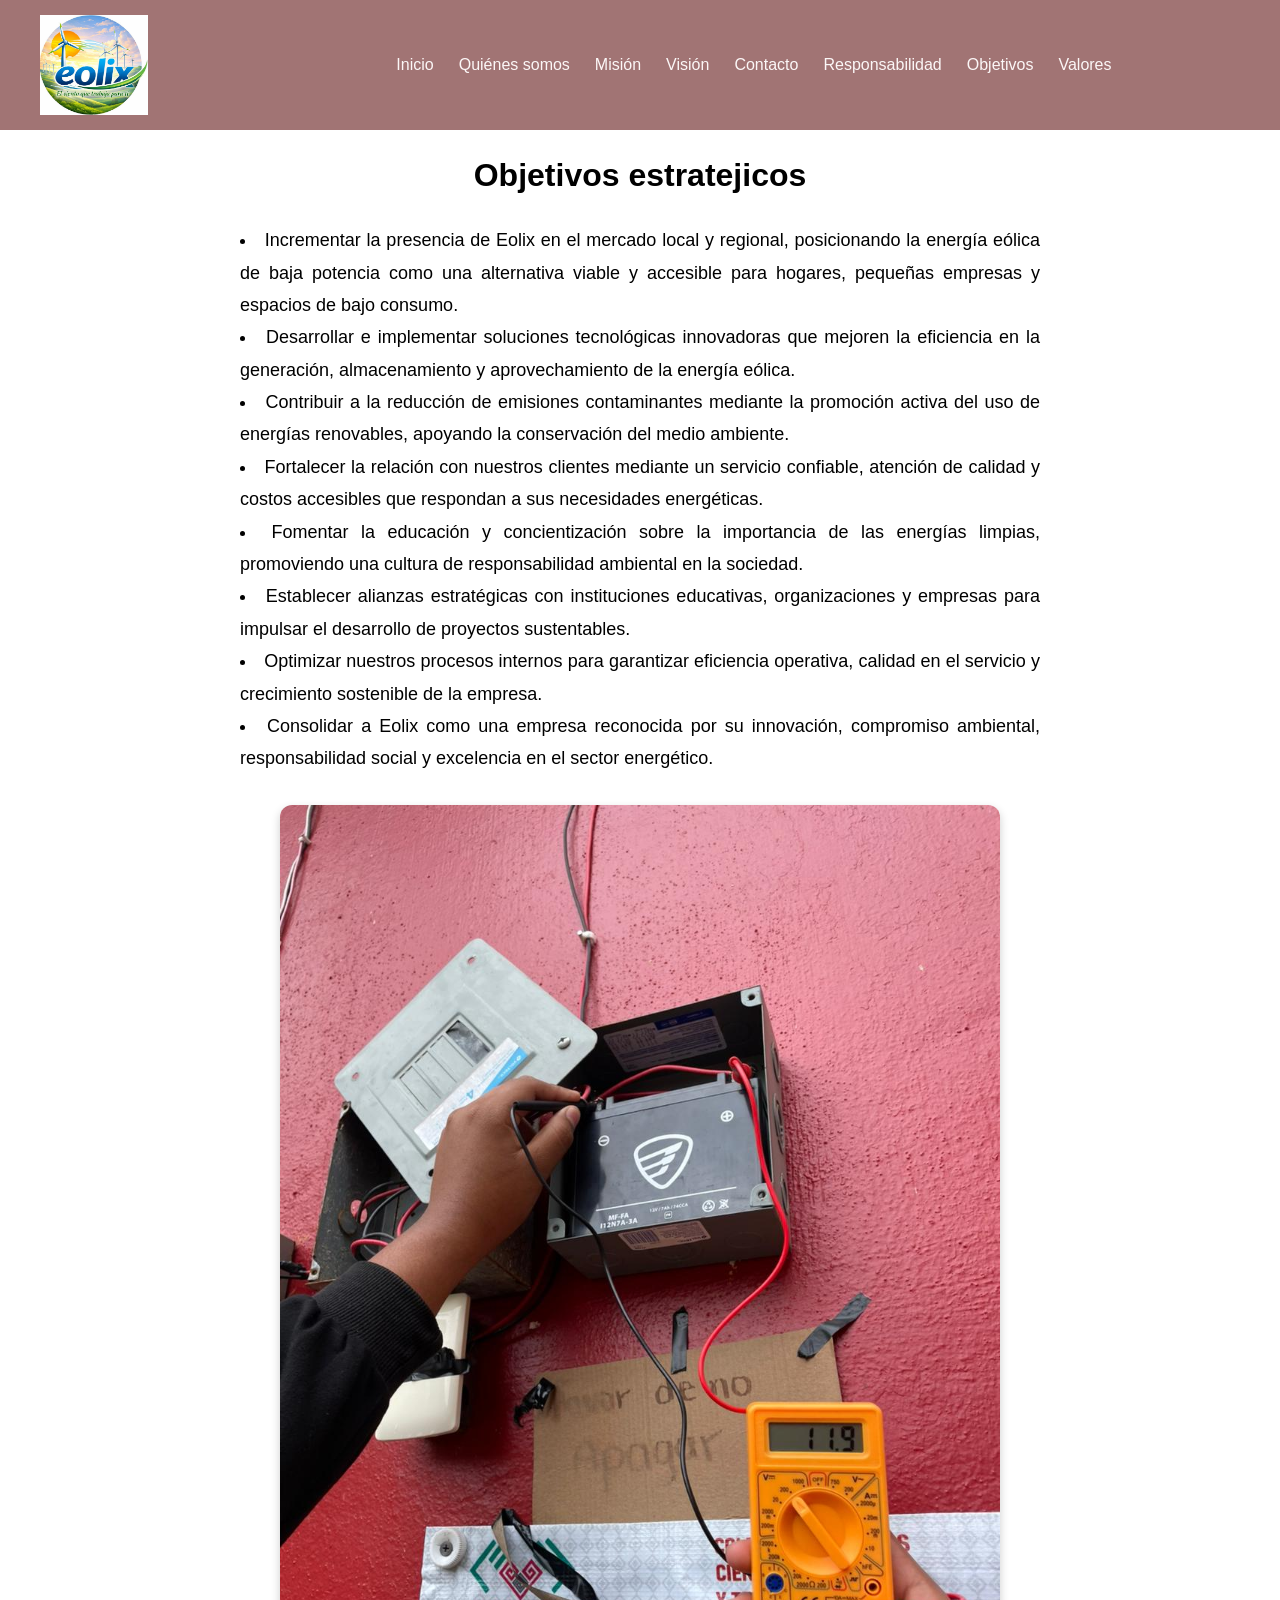
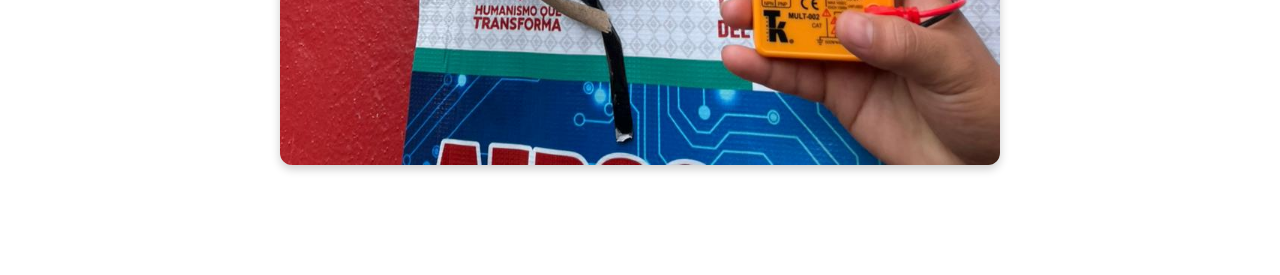
==== objetivos.html @ e8736a58 "Subiendo mi página web completa" ====
<!DOCTYPE html>
<html lang="es">
<head>
    <meta charset="UTF-8">
    <title>Objetivos - Eolix</title>
    <link rel="stylesheet" href="estilos.css">
</head>
<body>

<!-- 🔝 NAVBAR -->
<nav class="navbar">
    <div class="logo">
        <img src="imagenes/logo.jpeg" alt="Logo Eolix">
    </div>

    <ul class="menu">
        <li><a href="index.html">Inicio</a></li>
        <li><a href="quienes.html">Quiénes somos</a></li>
        <li><a href="mision.html">Misión</a></li>
        <li><a href="vision.html">Visión</a></li>
        <li><a href="contacto.html">Contacto</a></li>
        <li><a href="responsabilidad.html">Responsabilidad</a></li>
        <li><a href="objetivos.html">Objetivos</a></li>
        <li><a href="valores.html">Valores</a></li>
    </ul>
</nav>

<!-- 👁️ CONTENIDO -->
<section class="section">
    <h2>Objetivos estratejicos</h2>
    <p>
        
        <li><a> Incrementar la presencia de Eolix en el mercado local y regional, posicionando la energía eólica de baja potencia como una alternativa viable y accesible para hogares, pequeñas empresas y espacios de bajo consumo.</a></li>

 <li><a>Desarrollar e implementar soluciones tecnológicas innovadoras que mejoren la eficiencia en la generación, almacenamiento y aprovechamiento de la energía eólica.</a></li>

 <li><a>Contribuir a la reducción de emisiones contaminantes mediante la promoción activa del uso de energías renovables, apoyando la conservación del medio ambiente.</a></li>

 <li><a>Fortalecer la relación con nuestros clientes mediante un servicio confiable, atención de calidad y costos accesibles que respondan a sus necesidades energéticas.</a></li>

 <li><a>Fomentar la educación y concientización sobre la importancia de las energías limpias, promoviendo una cultura de responsabilidad ambiental en la sociedad.</a></li>

 <li><a>Establecer alianzas estratégicas con instituciones educativas, organizaciones y empresas para impulsar el desarrollo de proyectos sustentables.</a></li>

 <li><a>Optimizar nuestros procesos internos para garantizar eficiencia operativa, calidad en el servicio y crecimiento sostenible de la empresa.</a></li>

 <li><a>Consolidar a Eolix como una empresa reconocida por su innovación, compromiso ambiental, responsabilidad social y excelencia en el sector energético.</a></li>
    </p>


    <img src="imagenes/fondo-header3.jpeg" alt="imagen" class="img-objetivo">

</section>

<!-- JS -->
<script src="scripts.js"></script>

</body>
</html>
---- estilos.css ----
/* RESET */
body {
    margin: 0;
    font-family: 'Montserrat', sans-serif;
}

/* 🔝 NAVBAR */
.navbar {
    position: fixed;
    top: 0;
    width: 100%;
    display: grid;
    grid-template-columns: auto 1fr auto;
    align-items: center;
    padding: 15px 40px;
    background: rgba(122, 57, 57, 0.7);
    z-index: 1000;
}

.logo {
    display: flex;
    align-items: center;
}

.logo img {
    height: 100px; /* 🔥 mejor tamaño (80px era muy grande) */
    width: auto;
    display: block;
}

/* MENÚ */
.navbar ul {
    justify-self: center; 
    list-style: none;
    display: flex;
    gap: 25px;
}

.navbar a {
    color: rgb(252, 247, 247);/* color de letras  */
    text-decoration: none;
    font-weight: 500;
}

/* BOTÓN NAV */
.btn-nav {
    background: #7c0b43;
    color: black;
    padding: 10px 20px;
    border-radius: 20px;
    text-decoration: none;
    font-weight: bold;
}

/* 🖼️ HERO */
.hero {
    height: 100vh;
    background-image: url('imagenes/fondo-header3.jpeg');
    background-size: cover;
    background-position: center;
    display: flex;
    align-items: center;
    justify-content: center;
    text-align: center;
}

.hero-overlay {
    color: rgb(245, 245, 248);
    background: rgba(15, 14, 14, 0.4);
    padding: 40px;
    border-radius: 10px;
}

.hero h1 {
    font-size: 60px;
    margin-bottom: 10px;
}

.hero p {
    font-size: 20px;
}

/* BOTONES */
.hero-buttons {
    margin-top: 20px;
}

.btn {
    padding: 12px 25px;
    margin: 10px;
    border-radius: 25px;
    text-decoration: none;
    color: rgb(161, 23, 23);
    border: 2px solid rgb(62, 160, 38);
}

.btn-green {
    background: #8a0caa;
    color: black;
    border: none;
}

/* SECCIONES */
.section {
    padding: 120px 20px 80px;
    max-width: 800px;
    margin: auto;
    font-size: 18px;
    line-height: 1.8;
    text-align: justify; /* 🔥 texto justificado */
}

/* PÁRRAFOS */
.section p {
    margin-bottom: 20px;
    text-indent: 30px; /* 🔥 sangría tipo libro */
}

/* LISTAS */
.section ul {
    padding-left: 20px;
    line-height: 1.8;
}

/* VIDEO */
.section video {
    margin-top: 20px;
    width: 100%;
    border-radius: 10px;
}

/* 📱 RESPONSIVE */
@media (max-width: 768px) {
    .navbar {
        padding: 10px 20px;
    }

    .logo img {
        height: 40px;
    }

    .hero h1 {
        font-size: 35px;
    }

    .hero p {
        font-size: 16px;
    }
}
/* MEJORAS PARA LA SECCIÓN MISIÓN */
.section h2 {
    text-align: center;
    font-size: 32px;
    margin-bottom: 20px;
}

/* IMAGEN CENTRADA Y RESPONSIVA */
.img-mision {
    display: block;
    margin: 30px auto;
    max-width: 90%;
    border-radius: 12px;
    box-shadow: 0 4px 10px rgba(0,0,0,0.2);
}
/* IMAGEN CENTRADA Y RESPONSIVA */
.img-contacto{
    display: block;
    margin: 30px auto;
    max-width: 90%;
    border-radius: 12px;
    box-shadow: 0 4px 10px rgba(0,0,0,0.2);
}
.img-objetivo{
    display: block;
    margin: 30px auto;
    max-width: 90%;
    border-radius: 12px;
    box-shadow: 0 4px 10px rgba(0,0,0,0.2);
}
.img-responsabilidad{
    display: block;
    margin: 30px auto;
    max-width: 90%;
    border-radius: 12px;
    box-shadow: 0 4px 10px rgba(0,0,0,0.2);
}
.img-valores{
    display: block;
    margin: 30px auto;
    max-width: 90%;
    border-radius: 12px;
    box-shadow: 0 4px 10px rgba(0,0,0,0.2);
}

/* MEJORAR PÁRRAFO */
.section p {
    text-align: justify;
    line-height: 1.8;
    font-size: 18px;
}
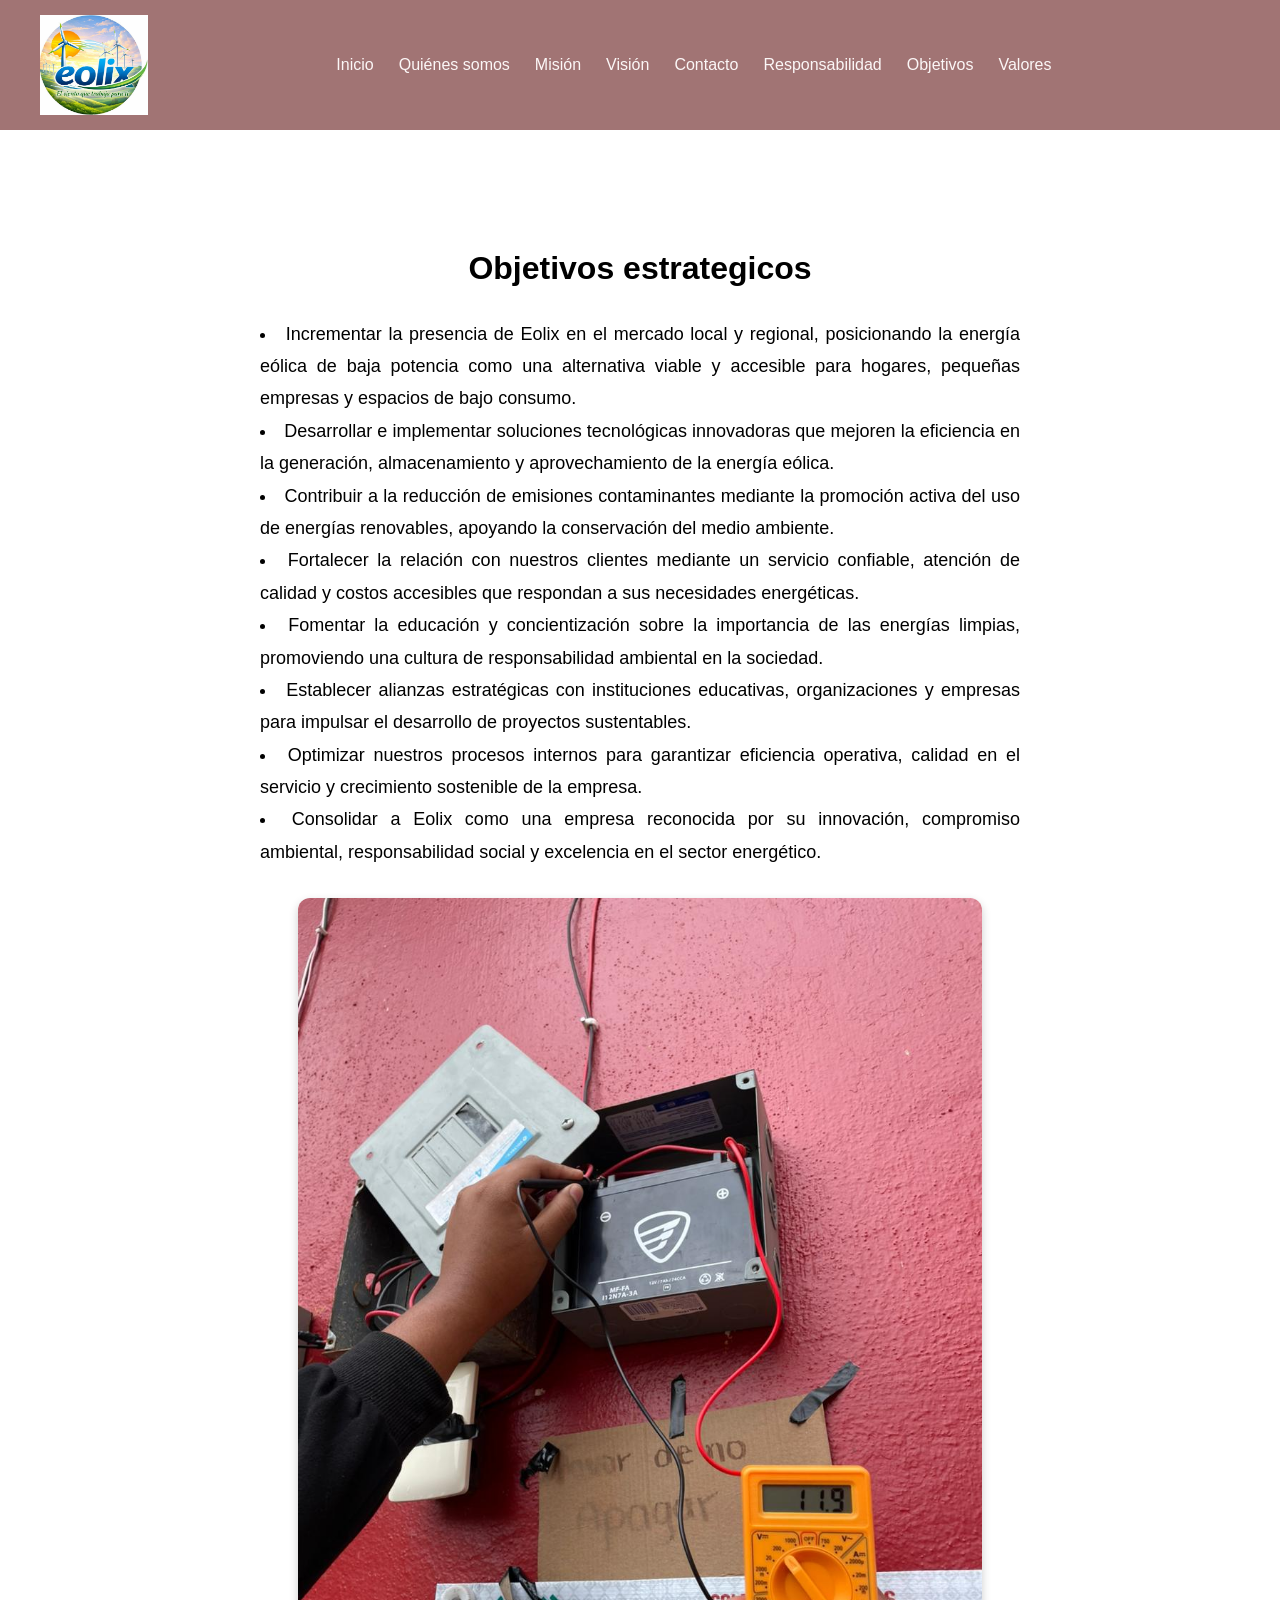
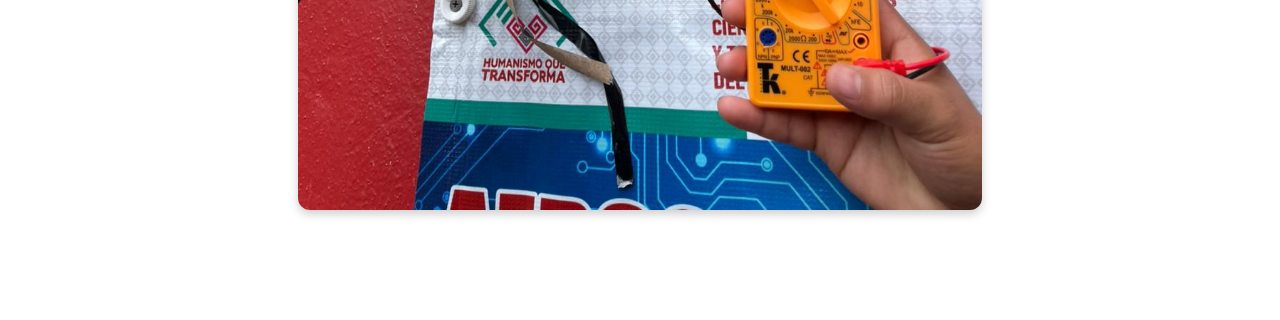
==== commit 79c1c494: "Actualizacion de la pagina" ====
--- a/objetivos.html
+++ b/objetivos.html
@@ -27,7 +27,7 @@
 
 <!-- 👁️ CONTENIDO -->
 <section class="section">
-    <h2>Objetivos estratejicos</h2>
+    <h2>Objetivos estrategicos</h2>
     <p>
         
         <li><a> Incrementar la presencia de Eolix en el mercado local y regional, posicionando la energía eólica de baja potencia como una alternativa viable y accesible para hogares, pequeñas empresas y espacios de bajo consumo.</a></li>
--- a/estilos.css
+++ b/estilos.css
@@ -1,7 +1,13 @@
 /* RESET */
+* {
+    margin: 0;
+    padding: 0;
+    box-sizing: border-box;
+}
+
 body {
-    margin: 0;
     font-family: 'Montserrat', sans-serif;
+    padding-top: 120px; /* evita que el navbar tape contenido */
 }
 
 /* 🔝 NAVBAR */
@@ -15,6 +21,7 @@
     padding: 15px 40px;
     background: rgba(122, 57, 57, 0.7);
     z-index: 1000;
+    transition: top 0.3s; /* 🔥 AQUÍ VA */
 }
 
 .logo {
@@ -23,7 +30,7 @@
 }
 
 .logo img {
-    height: 100px; /* 🔥 mejor tamaño (80px era muy grande) */
+    height: 100px;
     width: auto;
     display: block;
 }
@@ -37,7 +44,7 @@
 }
 
 .navbar a {
-    color: rgb(252, 247, 247);/* color de letras  */
+    color: rgb(252, 247, 247);
     text-decoration: none;
     font-weight: 500;
 }
@@ -107,13 +114,13 @@
     margin: auto;
     font-size: 18px;
     line-height: 1.8;
-    text-align: justify; /* 🔥 texto justificado */
+    text-align: justify;
 }
 
 /* PÁRRAFOS */
 .section p {
     margin-bottom: 20px;
-    text-indent: 30px; /* 🔥 sangría tipo libro */
+    text-indent: 30px;
 }
 
 /* LISTAS */
@@ -129,72 +136,71 @@
     border-radius: 10px;
 }
 
-/* 📱 RESPONSIVE */
-@media (max-width: 768px) {
-    .navbar {
-        padding: 10px 20px;
-    }
-
-    .logo img {
-        height: 40px;
-    }
-
-    .hero h1 {
-        font-size: 35px;
-    }
-
-    .hero p {
-        font-size: 16px;
-    }
-}
-/* MEJORAS PARA LA SECCIÓN MISIÓN */
-.section h2 {
-    text-align: center;
-    font-size: 32px;
-    margin-bottom: 20px;
-}
-
-/* IMAGEN CENTRADA Y RESPONSIVA */
-.img-mision {
+/* IMÁGENES RESPONSIVAS */
+img {
+    max-width: 100%;
+    height: auto;
+}
+
+/* IMÁGENES ESPECÍFICAS */
+.img-mision,
+.img-contacto,
+.img-objetivo,
+.img-responsabilidad,
+.img-valores {
     display: block;
     margin: 30px auto;
     max-width: 90%;
     border-radius: 12px;
     box-shadow: 0 4px 10px rgba(0,0,0,0.2);
 }
-/* IMAGEN CENTRADA Y RESPONSIVA */
-.img-contacto{
-    display: block;
-    margin: 30px auto;
-    max-width: 90%;
-    border-radius: 12px;
-    box-shadow: 0 4px 10px rgba(0,0,0,0.2);
-}
-.img-objetivo{
-    display: block;
-    margin: 30px auto;
-    max-width: 90%;
-    border-radius: 12px;
-    box-shadow: 0 4px 10px rgba(0,0,0,0.2);
-}
-.img-responsabilidad{
-    display: block;
-    margin: 30px auto;
-    max-width: 90%;
-    border-radius: 12px;
-    box-shadow: 0 4px 10px rgba(0,0,0,0.2);
-}
-.img-valores{
-    display: block;
-    margin: 30px auto;
-    max-width: 90%;
-    border-radius: 12px;
-    box-shadow: 0 4px 10px rgba(0,0,0,0.2);
-}
-
-/* MEJORAR PÁRRAFO */
-.section p {
-    text-align: justify;
-    line-height: 1.8;
-    font-size: 18px;
+
+/* TÍTULOS */
+.section h2 {
+    text-align: center;
+    font-size: 32px;
+    margin-bottom: 20px;
+}
+
+/* 📱 RESPONSIVE */
+@media (max-width: 768px) {
+
+    .navbar {
+        display: flex;
+        flex-direction: column;
+        align-items: center;
+        padding: 10px;
+    }
+
+    .navbar ul {
+        flex-direction: column;
+        gap: 10px;
+        margin-top: 10px;
+    }
+
+    .logo img {
+        height: 60px;
+    }
+
+    .hero {
+        height: 80vh;
+        padding: 20px;
+    }
+
+    .hero-overlay {
+        padding: 20px;
+    }
+
+    .hero h1 {
+        font-size: 32px;
+    }
+
+    .hero p {
+        font-size: 16px;
+    }
+
+    .section {
+        padding: 100px 15px 60px;
+        font-size: 16px;
+    }
 }
